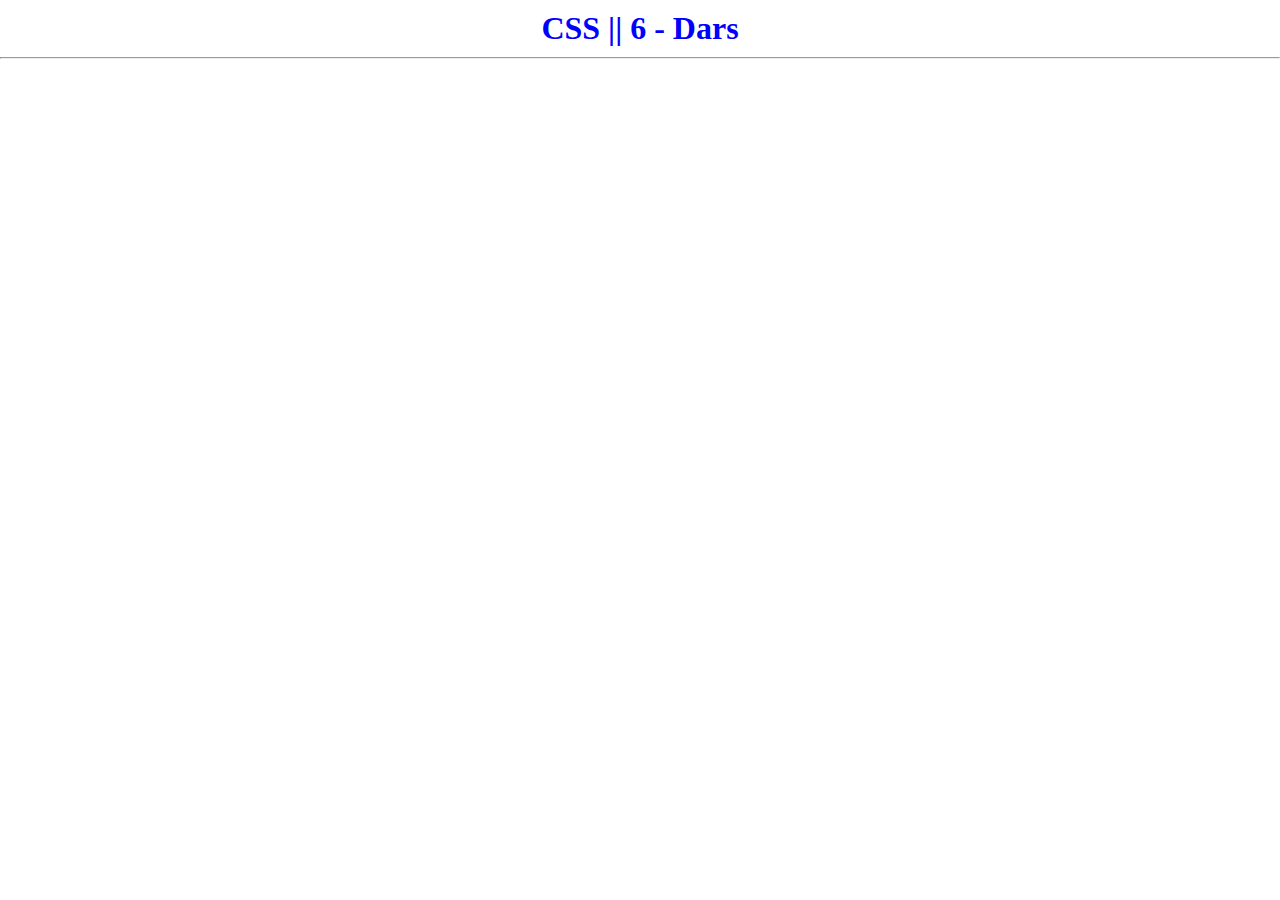
==== lesson-10/index.html @ 3e198c4e "My_Frontend || Cascading Style Sheets || Lessons" ====
<!DOCTYPE html>
<html lang="en">
<head>
    <meta charset="UTF-8">
    <meta name="viewport" content="width=device-width, initial-scale=1.0">
    <title>7 - CSS Dars || T.Oqilbek</title>

    <!-- css links -->
    <link rel="stylesheet" href="css/style.css">
</head>
<body>

    <h1 id="firstText">CSS || 6 - Dars</h1>
    <hr>
    
</body>
</html>
---- lesson-10/css/style.css ----
* {
    margin: 0;
    padding: 0;
    box-sizing: border-box;
}

#firstText {
    text-align: center;
    color: blue;
    margin: 10px;
}

.box {
    padding: 8px;
    margin: 20px;
    border: 1px solid gray;
}

.box h1 {
    text-align: center;
    text-transform: uppercase;
    color: #4CAF50;
}
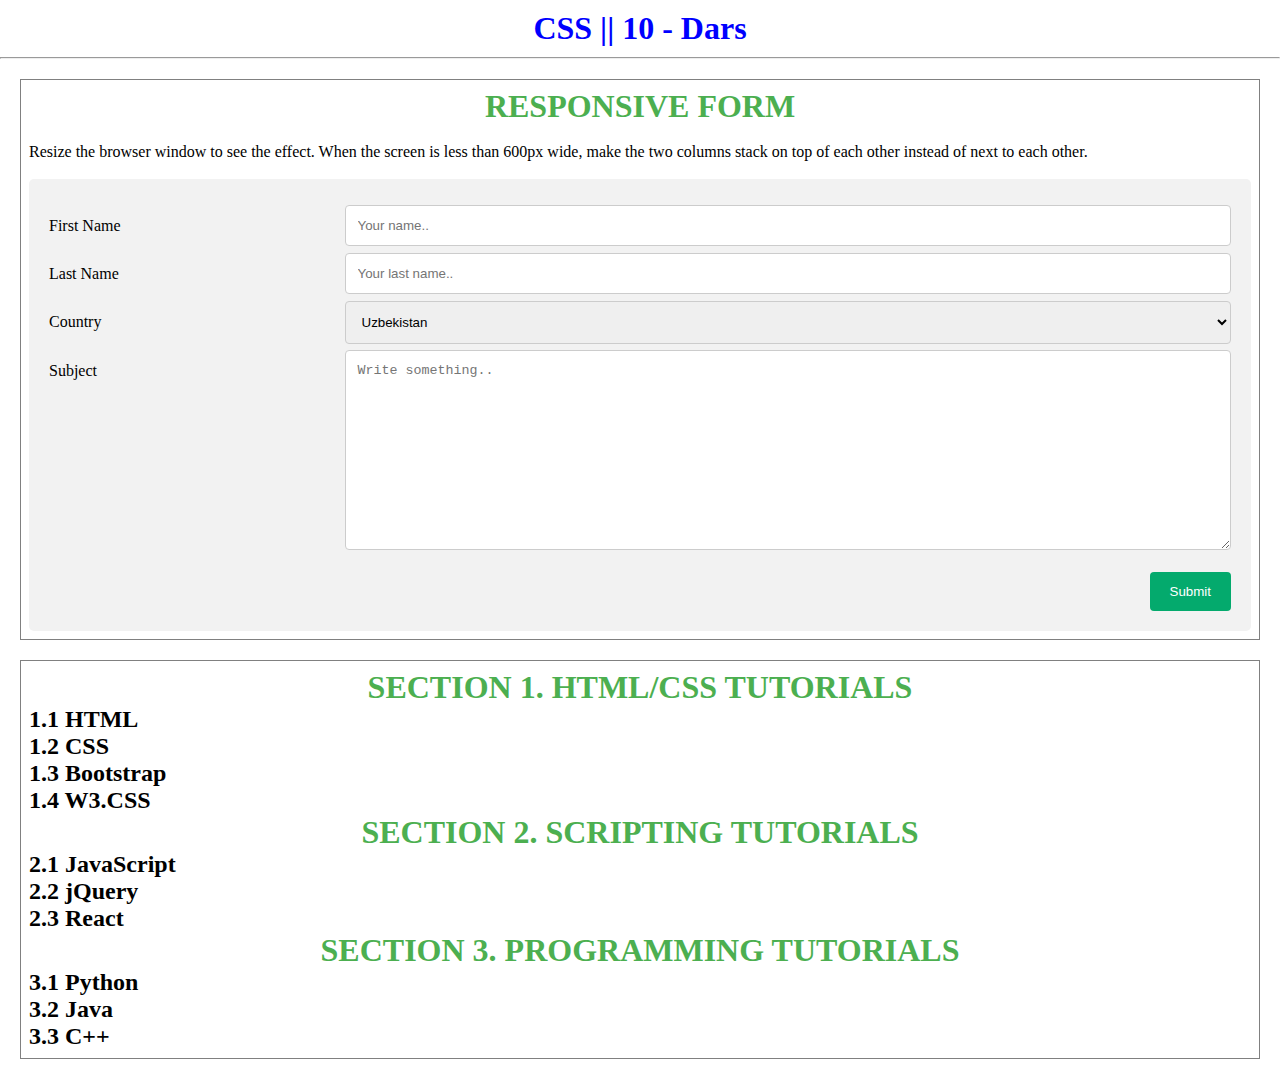
==== commit fa2f4319: "My_Frontend || Cascading Style Sheets || Lessons" ====
--- a/lesson-10/index.html
+++ b/lesson-10/index.html
@@ -3,15 +3,84 @@
 <head>
     <meta charset="UTF-8">
     <meta name="viewport" content="width=device-width, initial-scale=1.0">
-    <title>7 - CSS Dars || T.Oqilbek</title>
+    <title>10 - CSS Dars || T.Oqilbek</title>
 
     <!-- css links -->
     <link rel="stylesheet" href="css/style.css">
 </head>
 <body>
 
-    <h1 id="firstText">CSS || 6 - Dars</h1>
+    <h1 id="firstText">CSS || 10 - Dars</h1>
     <hr>
+
+    <div class="box box0">
+        <h1>Responsive Form</h1> <br>
+        <p>Resize the browser window to see the effect. When the screen is less than 600px wide, make the two columns stack on top of each other instead of next to each other.</p> <br>
+
+        <div class="container">
+            <form action="?">
+                <div class="row">
+                    <div class="col-25">
+                    <label for="fname">First Name</label>
+                    </div>
+                    <div class="col-75">
+                    <input type="text" id="fname" name="firstname" placeholder="Your name..">
+                    </div>
+                </div>
+                <div class="row">
+                    <div class="col-25">
+                    <label for="lname">Last Name</label>
+                    </div>
+                    <div class="col-75">
+                    <input type="text" id="lname" name="lastname" placeholder="Your last name..">
+                    </div>
+                </div>
+                <div class="row">
+                    <div class="col-25">
+                    <label for="country">Country</label>
+                    </div>
+                    <div class="col-75">
+                    <select id="country" name="country">
+                        <option value="uzbekistan">Uzbekistan</option>
+                        <option value="australia">Australia</option>
+                        <option value="canada">Canada</option>
+                        <option value="usa">USA</option>
+                    </select>
+                    </div>
+                </div>
+                <div class="row">
+                    <div class="col-25">
+                    <label for="subject">Subject</label>
+                    </div>
+                    <div class="col-75">
+                    <textarea id="subject" name="subject" placeholder="Write something.." style="height:200px"></textarea>
+                    </div>
+                </div>
+                <br>
+                <div class="row">
+                    <input type="submit" value="Submit">
+                </div>
+            </form>
+        </div>
+    </div>
+
+    <div class="box box1">
+        <h1>HTML/CSS Tutorials</h1>
+        <h2>HTML</h2>
+        <h2>CSS</h2>
+        <h2>Bootstrap</h2>
+        <h2>W3.CSS</h2>
+
+        <h1>Scripting Tutorials</h1>
+        <h2>JavaScript</h2>
+        <h2>jQuery</h2>
+        <h2>React</h2>
+
+        <h1>Programming Tutorials</h1>
+        <h2>Python</h2>
+        <h2>Java</h2>
+        <h2>C++</h2>
+    </div>
     
 </body>
 </html>--- a/lesson-10/css/style.css
+++ b/lesson-10/css/style.css
@@ -20,4 +20,82 @@
     text-align: center;
     text-transform: uppercase;
     color: #4CAF50;
+}
+
+input[type=text], select, textarea {
+    width: 100%;
+    padding: 12px;
+    border: 1px solid #ccc;
+    border-radius: 4px;
+    resize: vertical;
+}
+
+label {
+    padding: 12px 12px 12px 0;
+    display: inline-block;
+}
+
+input[type=submit] {
+    background-color: #04AA6D;
+    color: white;
+    padding: 12px 20px;
+    border: none;
+    border-radius: 4px;
+    cursor: pointer;
+    float: right;
+}
+
+input[type=submit]:hover {
+    background-color: #45a049;
+}
+
+.container {
+    border-radius: 5px;
+    background-color: #f2f2f2;
+    padding: 20px;
+}
+
+.col-25 {
+    float: left;
+    width: 25%;
+    margin-top: 6px;
+}
+  
+.col-75 {
+    float: left;
+    width: 75%;
+    margin-top: 6px;
+}
+
+/* Clear floats after the columns */
+.row::after {
+    content: "";
+    display: table;
+    clear: both;
+}
+  
+/* Responsive layout - when the screen is less than 600px wide, make the two columns stack on top of each other instead of next to each other */
+@media screen and (max-width: 600px) {
+    .col-25, .col-75, input[type=submit] {
+        width: 100%;
+        margin-top: 0;
+    }
+}
+
+.box1 {
+    counter-reset: section;
+}
+
+.box1 h1 {
+    counter-reset: subsection;
+}
+
+.box1 h1::before {
+    counter-increment: section;
+    content: "Section " counter(section) ". ";
+}
+
+.box1 h2::before {
+    counter-increment: subsection;
+    content: counter(section) "." counter(subsection) " ";
 }